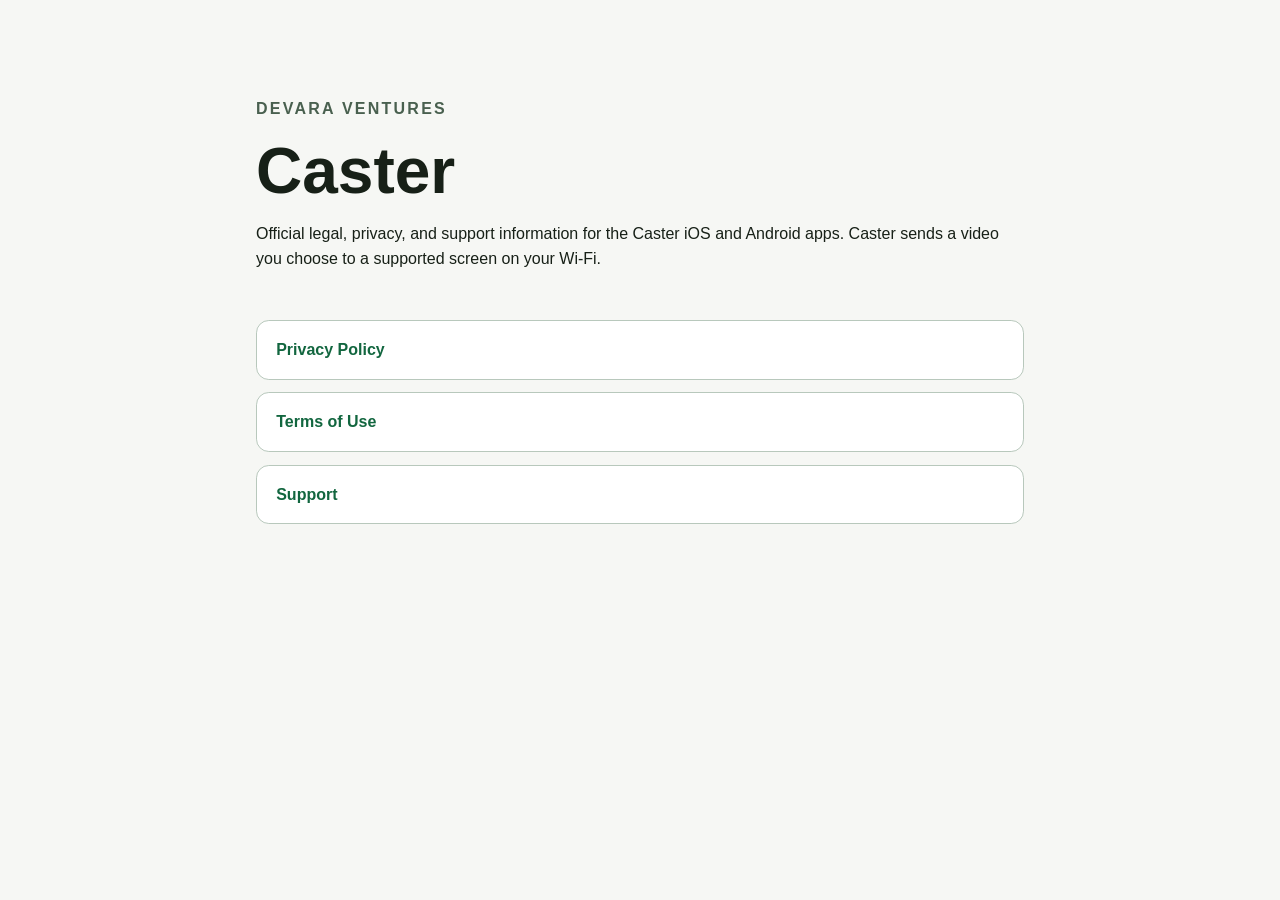
==== index.html @ 83dca1e8 "Add Caster public home, privacy, support, and terms pages." ====
<!doctype html>
<html lang="en">
<head>
  <meta charset="utf-8">
  <meta name="viewport" content="width=device-width, initial-scale=1">
  <title>Caster</title>
  <meta name="description" content="Official legal and support information for Caster.">
  <link rel="stylesheet" href="styles.css">
</head>
<body>
  <main>
    <header>
      <p class="eyebrow">Devara Ventures</p>
      <h1>Caster</h1>
      <p>Official legal, privacy, and support information for the Caster iOS and Android apps. Caster sends a video you choose to a supported screen on your Wi-Fi.</p>
    </header>
    <nav aria-label="Legal and support pages">
      <a href="privacy.html">Privacy Policy</a>
      <a href="terms.html">Terms of Use</a>
      <a href="support.html">Support</a>
    </nav>
  </main>
</body>
</html>
---- styles.css ----
:root {
  color-scheme: light dark;
  font-family: -apple-system, BlinkMacSystemFont, "Segoe UI", sans-serif;
  line-height: 1.6;
  background: #f6f7f4;
  color: #172017;
}

body { margin: 0; }
main { max-width: 48rem; margin: 0 auto; padding: 3rem 1.25rem 5rem; }
header { padding: 2rem 0; }
h1 { font-size: clamp(2.2rem, 7vw, 4rem); line-height: 1.05; margin: .4rem 0 1rem; }
h2 { margin-top: 2.2rem; line-height: 1.2; }
a { color: #12663f; }
nav { display: grid; gap: .8rem; }
nav a { display: block; padding: 1rem 1.2rem; border: 1px solid #b8c8bc; border-radius: .8rem; background: #fff; text-decoration: none; font-weight: 600; }
.eyebrow { text-transform: uppercase; letter-spacing: .14em; font-weight: 700; color: #49604f; }
.updated { color: #56635a; }
.back { display: inline-block; margin-bottom: 2rem; }

@media (prefers-color-scheme: dark) {
  :root { background: #101510; color: #eff4ef; }
  a { color: #8fe0b1; }
  nav a { background: #192219; border-color: #354a39; }
  .eyebrow, .updated { color: #adc0b1; }
}
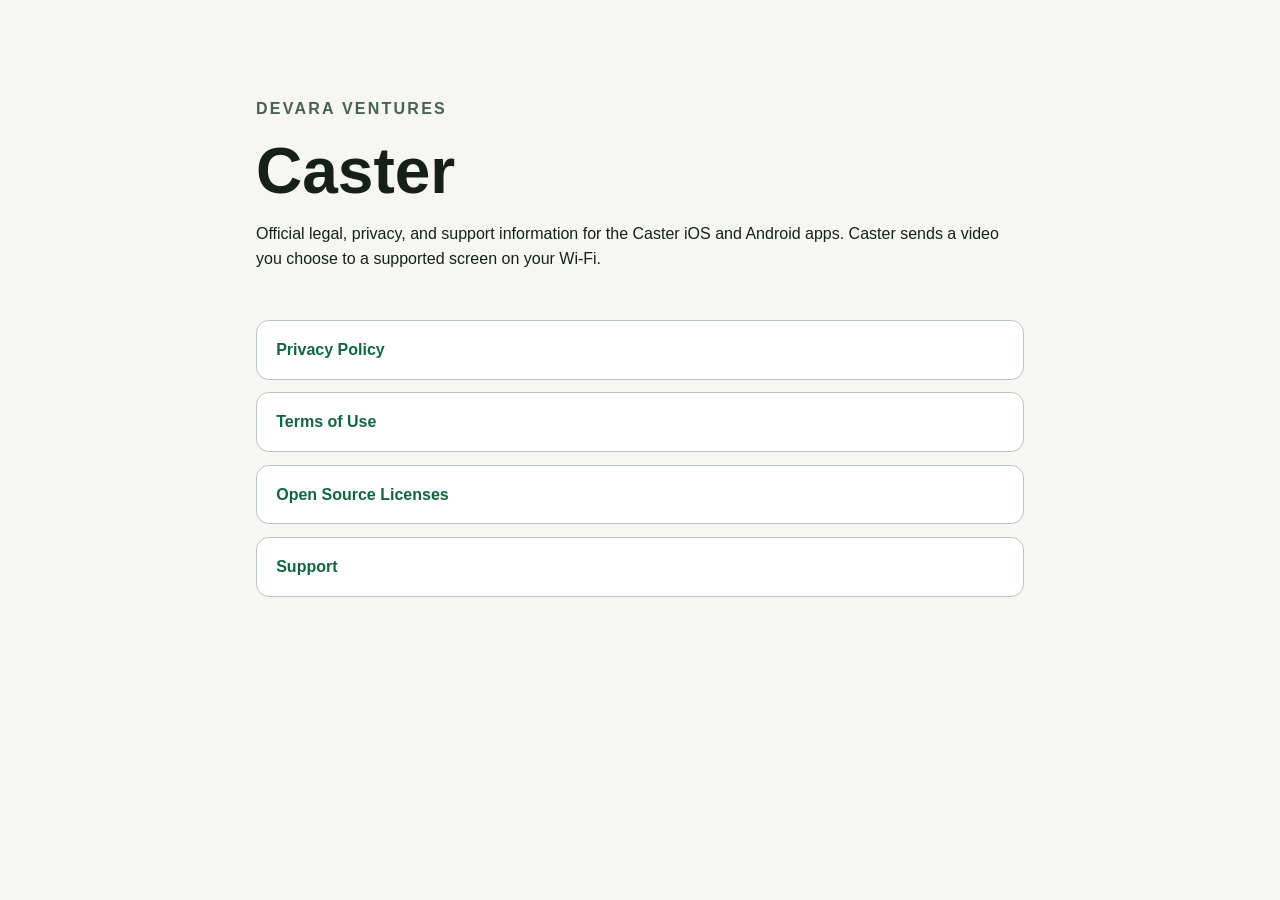
==== commit f95ada51: "Add Caster open source license page" ====
--- a/index.html
+++ b/index.html
@@ -17,6 +17,7 @@
     <nav aria-label="Legal and support pages">
       <a href="privacy.html">Privacy Policy</a>
       <a href="terms.html">Terms of Use</a>
+      <a href="licenses.html">Open Source Licenses</a>
       <a href="support.html">Support</a>
     </nav>
   </main>
